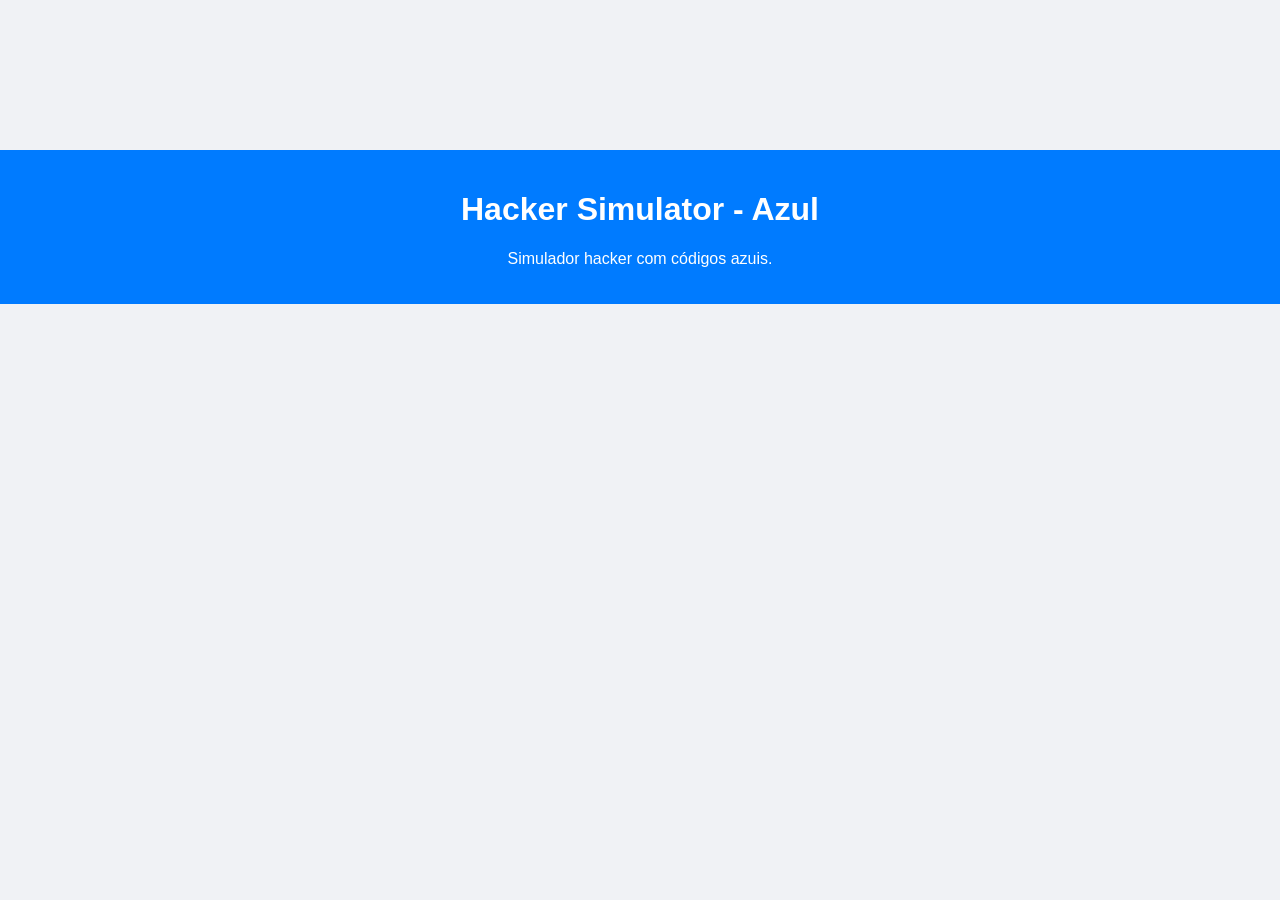
==== pagina2.html @ 8903ae95 "Create pagina2.html" ====
<!DOCTYPE html>
<html lang="pt-br">
<head>
<meta charset="UTF-8">
<meta name="viewport" content="width=device-width, initial-scale=1.0">
<title>Hacker Simulator - Azul</title>
<link rel="stylesheet" href="style.css">
</head>
<body>
    <canvas id="matrix"></canvas>

    <header>
        <h1>Hacker Simulator - Azul</h1>
        <p>Simulador hacker com códigos azuis.</p>
    </header>

    <script>
        let matrixColor = "#00FFFF"; // azul
    </script>
    <script src="matrix.js"></script>
</body>
</html>
---- style.css ----
body {
    font-family: Arial, sans-serif;
    margin:0;
    padding:0;
    background:#f0f2f5;
    display:flex;
    flex-direction:column;
    align-items:center;
}

header {
    text-align:center;
    padding:20px;
    background:#007bff;
    color:white;
    width:100%;
}

button {
    padding:12px 25px;
    margin:10px;
    border:none;
    border-radius:8px;
    cursor:pointer;
    font-size:16px;
    transition:0.3s;
}

button:hover {
    opacity:0.9;
}

#botoes-problemas button { background:#28a745; color:white; }

#solucao {
    margin-top:20px;
    width:90%;
    max-width:500px;
    text-align:left;
}

#busca-problema {
    margin-top:30px;
    text-align:center;
}

input {
    padding:10px;
    width:70%;
    max-width:300px;
    border-radius:5px;
    border:1px solid #ccc;
    margin-right:10px;
}

/* Modal profissional */
.modal {
    display:none;
    position: fixed;
    z-index:1000;
    left:0;
    top:0;
    width:100%;
    height:100%;
    overflow:auto;
    background-color: rgba(0,0,0,0.6);
}

.modal-content {
    background-color:#fff;
    margin: 10% auto;
    padding:20px;
    border-radius:10px;
    width:90%;
    max-width:450px;
    position:relative;
    box-shadow:0 5px 20px rgba(0,0,0,0.4);
    max-height:70%;
    overflow-y:auto;
}

.fechar {
    position:absolute;
    right:15px;
    top:10px;
    font-size:28px;
    font-weight:bold;
    cursor:pointer;
}

h3 { color:#007bff; margin-bottom:10px; }

.texto-solucao p { margin-bottom:10px; }

#btn-copiar {
    background:#ffc107;
    color:#000;
    width:100%;
    margin-top:10px;
    padding:10px;
    border-radius:5px;
    cursor:pointer;
}
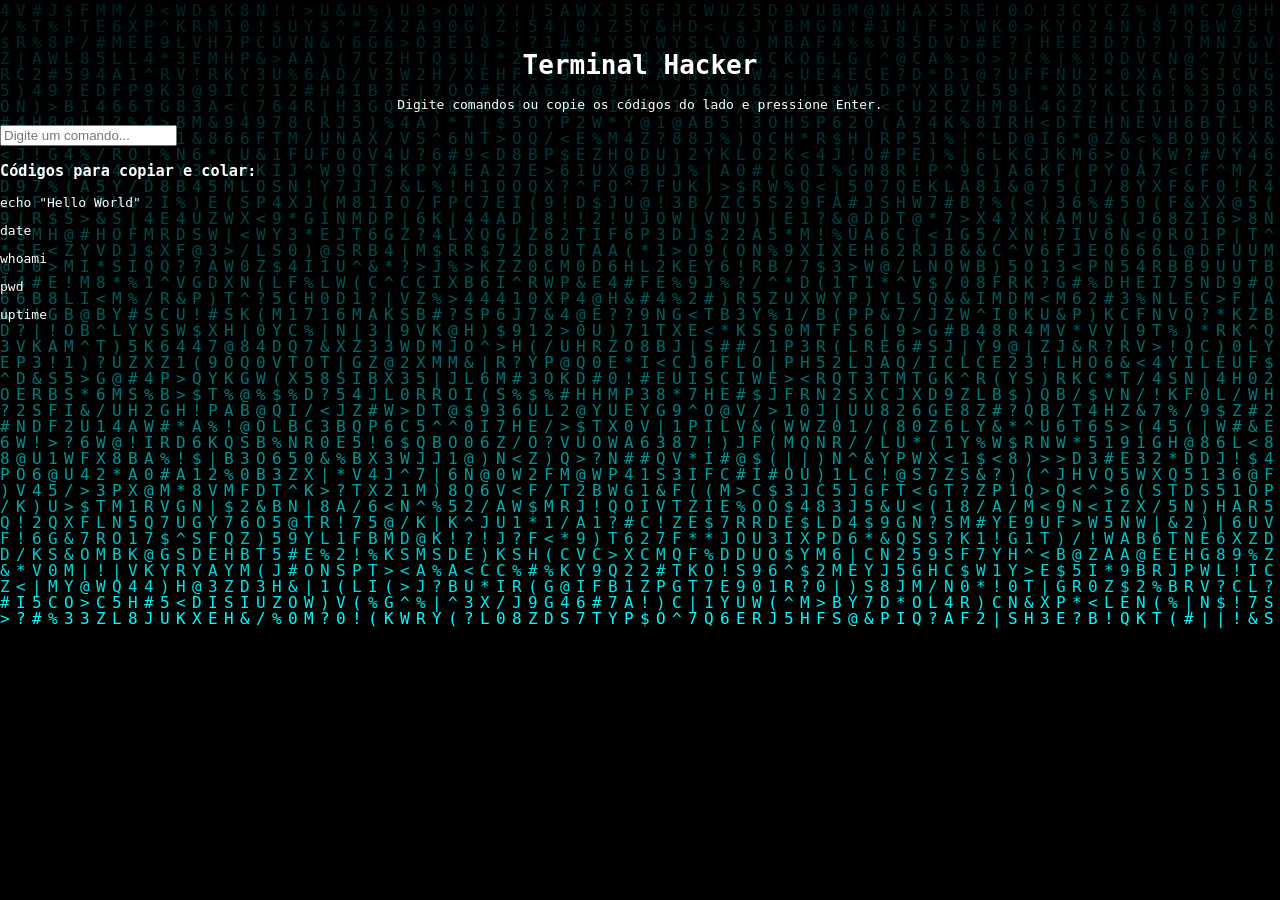
==== commit 62b5a51f: "Update pagina2.html" ====
--- a/pagina2.html
+++ b/pagina2.html
@@ -3,20 +3,36 @@
 <head>
 <meta charset="UTF-8">
 <meta name="viewport" content="width=device-width, initial-scale=1.0">
-<title>Hacker Simulator - Azul</title>
+<title>Hacker Simulator - Terminal</title>
 <link rel="stylesheet" href="style.css">
 </head>
 <body>
     <canvas id="matrix"></canvas>
 
     <header>
-        <h1>Hacker Simulator - Azul</h1>
-        <p>Simulador hacker com códigos azuis.</p>
+        <h1>Terminal Hacker</h1>
+        <p>Digite comandos ou copie os códigos do lado e pressione Enter.</p>
     </header>
+
+    <div id="container">
+        <div id="terminal">
+            <div id="output"></div>
+            <input type="text" id="input" placeholder="Digite um comando...">
+        </div>
+        <div id="codes">
+            <h3>Códigos para copiar e colar:</h3>
+            <pre>echo "Hello World"</pre>
+            <pre>date</pre>
+            <pre>whoami</pre>
+            <pre>pwd</pre>
+            <pre>uptime</pre>
+        </div>
+    </div>
 
     <script>
         let matrixColor = "#00FFFF"; // azul
     </script>
     <script src="matrix.js"></script>
+    <script src="terminal.js"></script>
 </body>
 </html>
--- a/style.css
+++ b/style.css
@@ -1,103 +1,25 @@
-body {
-    font-family: Arial, sans-serif;
+body, html {
     margin:0;
     padding:0;
-    background:#f0f2f5;
-    display:flex;
-    flex-direction:column;
-    align-items:center;
+    height:100%;
+    overflow:hidden;
+    font-family: monospace;
+    color:white;
+}
+
+#matrix {
+    position: fixed;
+    top:0;
+    left:0;
+    width:100%;
+    height:100%;
+    z-index: -1; /* fundo */
+    background: black;
 }
 
 header {
+    position: relative;
+    z-index: 1; /* acima do canvas */
     text-align:center;
-    padding:20px;
-    background:#007bff;
-    color:white;
-    width:100%;
+    margin-top:50px;
 }
-
-button {
-    padding:12px 25px;
-    margin:10px;
-    border:none;
-    border-radius:8px;
-    cursor:pointer;
-    font-size:16px;
-    transition:0.3s;
-}
-
-button:hover {
-    opacity:0.9;
-}
-
-#botoes-problemas button { background:#28a745; color:white; }
-
-#solucao {
-    margin-top:20px;
-    width:90%;
-    max-width:500px;
-    text-align:left;
-}
-
-#busca-problema {
-    margin-top:30px;
-    text-align:center;
-}
-
-input {
-    padding:10px;
-    width:70%;
-    max-width:300px;
-    border-radius:5px;
-    border:1px solid #ccc;
-    margin-right:10px;
-}
-
-/* Modal profissional */
-.modal {
-    display:none;
-    position: fixed;
-    z-index:1000;
-    left:0;
-    top:0;
-    width:100%;
-    height:100%;
-    overflow:auto;
-    background-color: rgba(0,0,0,0.6);
-}
-
-.modal-content {
-    background-color:#fff;
-    margin: 10% auto;
-    padding:20px;
-    border-radius:10px;
-    width:90%;
-    max-width:450px;
-    position:relative;
-    box-shadow:0 5px 20px rgba(0,0,0,0.4);
-    max-height:70%;
-    overflow-y:auto;
-}
-
-.fechar {
-    position:absolute;
-    right:15px;
-    top:10px;
-    font-size:28px;
-    font-weight:bold;
-    cursor:pointer;
-}
-
-h3 { color:#007bff; margin-bottom:10px; }
-
-.texto-solucao p { margin-bottom:10px; }
-
-#btn-copiar {
-    background:#ffc107;
-    color:#000;
-    width:100%;
-    margin-top:10px;
-    padding:10px;
-    border-radius:5px;
-    cursor:pointer;
-}
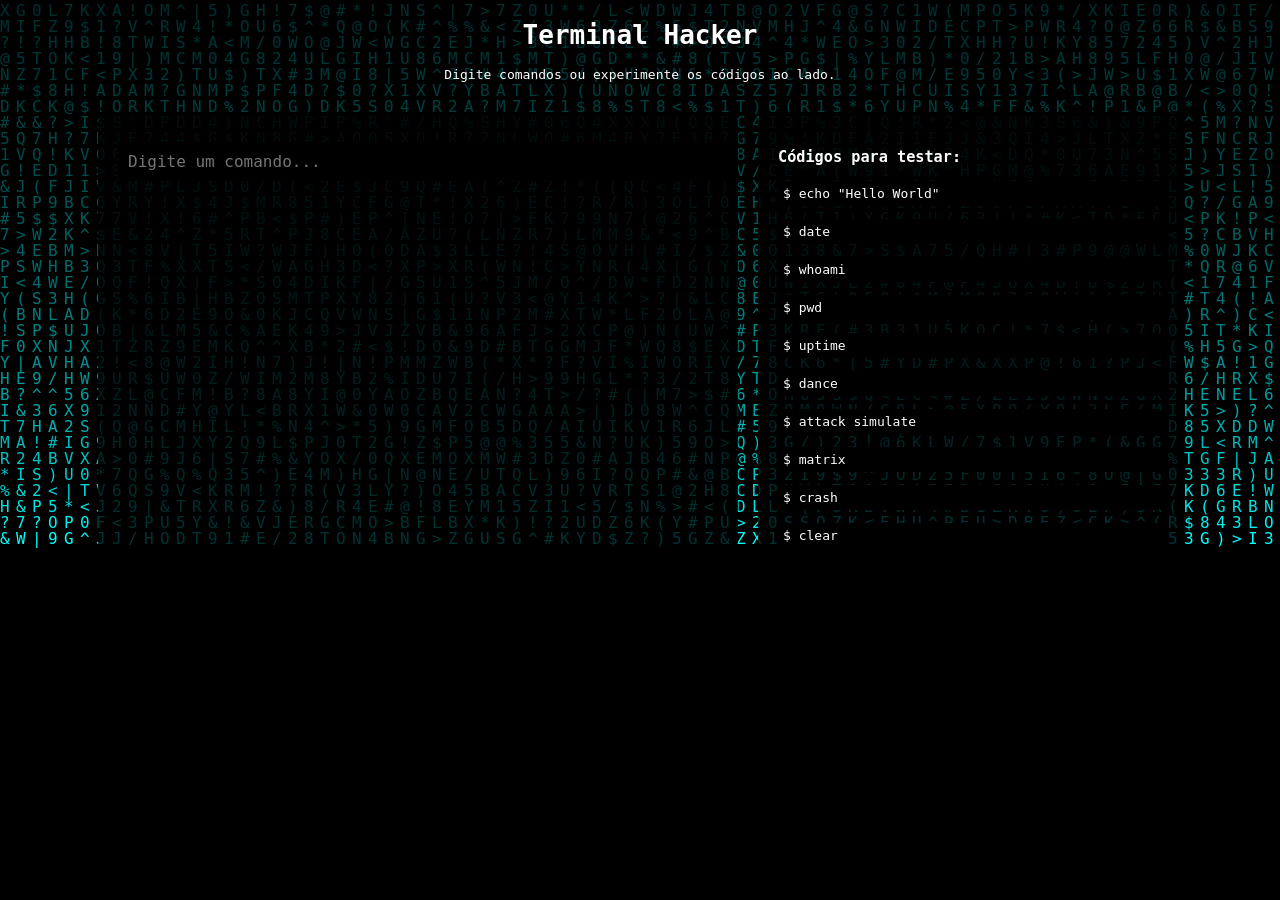
==== commit a5f96036: "Update pagina2.html" ====
--- a/pagina2.html
+++ b/pagina2.html
@@ -3,7 +3,7 @@
 <head>
 <meta charset="UTF-8">
 <meta name="viewport" content="width=device-width, initial-scale=1.0">
-<title>Hacker Simulator - Terminal</title>
+<title>Hacker Simulator - Terminal Crash</title>
 <link rel="stylesheet" href="style.css">
 </head>
 <body>
@@ -11,7 +11,7 @@
 
     <header>
         <h1>Terminal Hacker</h1>
-        <p>Digite comandos ou copie os códigos do lado e pressione Enter.</p>
+        <p>Digite comandos ou experimente os códigos ao lado.</p>
     </header>
 
     <div id="container">
@@ -19,20 +19,29 @@
             <div id="output"></div>
             <input type="text" id="input" placeholder="Digite um comando...">
         </div>
+
         <div id="codes">
-            <h3>Códigos para copiar e colar:</h3>
-            <pre>echo "Hello World"</pre>
-            <pre>date</pre>
-            <pre>whoami</pre>
-            <pre>pwd</pre>
-            <pre>uptime</pre>
+            <h3>Códigos para testar:</h3>
+            <pre>$ echo "Hello World"</pre>
+            <pre>$ date</pre>
+            <pre>$ whoami</pre>
+            <pre>$ pwd</pre>
+            <pre>$ uptime</pre>
+            <pre>$ dance</pre>
+            <pre>$ attack simulate</pre>
+            <pre>$ matrix</pre>
+            <pre>$ crash</pre>
+            <pre>$ clear</pre>
         </div>
     </div>
+
+    <!-- Áudio de erro -->
+    <audio id="errorSound" src="error.mp3" preload="auto"></audio>
 
     <script>
         let matrixColor = "#00FFFF"; // azul
     </script>
     <script src="matrix.js"></script>
-    <script src="terminal.js"></script>
+    <script src="terminal-crash.js"></script>
 </body>
 </html>
--- a/style.css
+++ b/style.css
@@ -13,13 +13,77 @@
     left:0;
     width:100%;
     height:100%;
-    z-index: -1; /* fundo */
+    z-index: -1;
     background: black;
 }
 
 header {
     position: relative;
-    z-index: 1; /* acima do canvas */
+    z-index: 1;
     text-align:center;
-    margin-top:50px;
+    margin-top:20px;
 }
+
+#btnProsseguir {
+    padding: 10px 20px;
+    font-size: 16px;
+    cursor:pointer;
+    border-radius:5px;
+    border:none;
+    background:#28a745;
+    color:white;
+}
+
+#container {
+    display:flex;
+    justify-content: center;
+    align-items:flex-start;
+    margin-top:30px;
+    position: relative;
+    z-index: 1;
+    gap:20px;
+}
+
+#terminal {
+    background: rgba(0,0,0,0.8);
+    padding:20px;
+    width:50%;
+    max-width:600px;
+    min-height:400px;
+    border-radius:10px;
+    overflow-y:auto;
+}
+
+#output {
+    white-space: pre-wrap;
+    margin-bottom:10px;
+}
+
+#input {
+    width:100%;
+    padding:10px;
+    background:black;
+    color:#0F0;
+    border:none;
+    font-family: monospace;
+    font-size:16px;
+}
+
+#codes {
+    background: rgba(0,0,0,0.8);
+    padding:20px;
+    width:30%;
+    min-height:400px;
+    border-radius:10px;
+    overflow-y:auto;
+}
+
+#codes pre {
+    background:black;
+    padding:5px;
+    border-radius:5px;
+    cursor:pointer;
+}
+#codes pre:hover {
+    background: #111;
+}
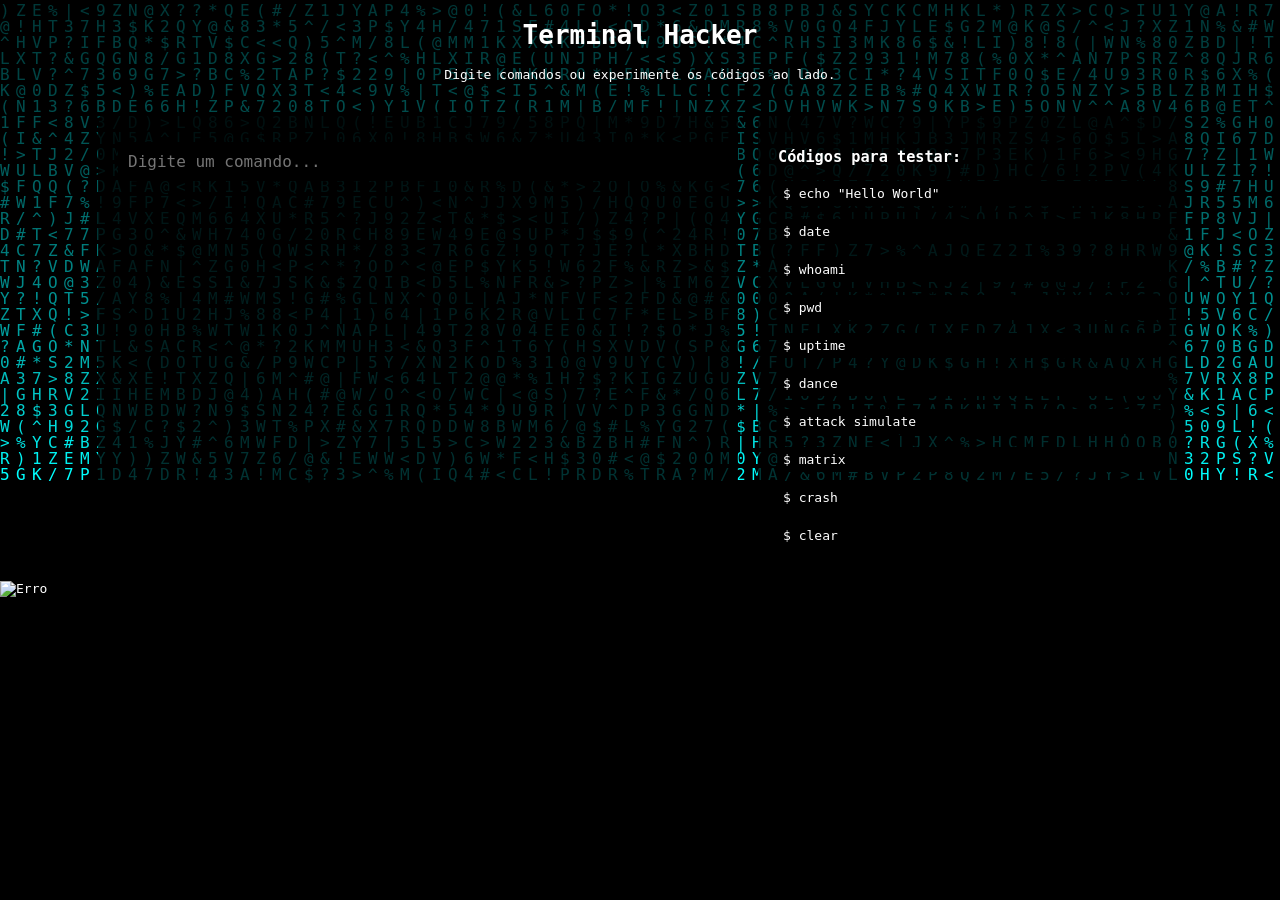
==== commit dfbc5953: "Update pagina2.html" ====
--- a/pagina2.html
+++ b/pagina2.html
@@ -35,13 +35,18 @@
         </div>
     </div>
 
-    <!-- Áudio de erro -->
+    <!-- Som de erro -->
     <audio id="errorSound" src="error.mp3" preload="auto"></audio>
+
+    <!-- Tela de crash com imagem -->
+    <div id="crashScreen">
+        <img src="bsod.png" alt="Erro" id="crashImage">
+    </div>
 
     <script>
         let matrixColor = "#00FFFF"; // azul
     </script>
     <script src="matrix.js"></script>
-    <script src="terminal-crash.js"></script>
+    <script src="terminal-final.js"></script>
 </body>
 </html>
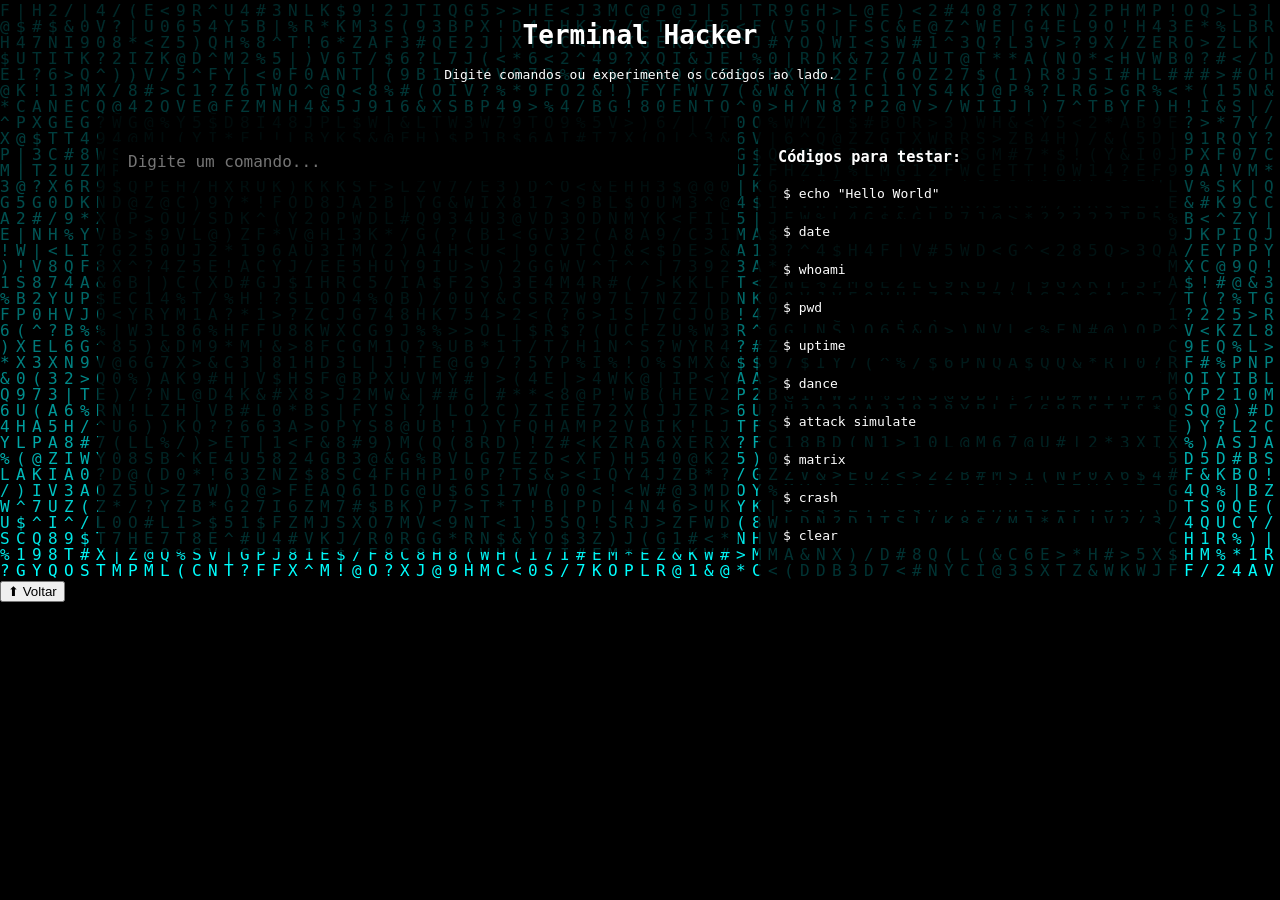
==== commit 005cff15: "Update pagina2.html" ====
--- a/pagina2.html
+++ b/pagina2.html
@@ -3,7 +3,7 @@
 <head>
 <meta charset="UTF-8">
 <meta name="viewport" content="width=device-width, initial-scale=1.0">
-<title>Hacker Simulator - Terminal Crash</title>
+<title>Hacker Simulator - Terminal Crash Avançado</title>
 <link rel="stylesheet" href="style.css">
 </head>
 <body>
@@ -35,18 +35,19 @@
         </div>
     </div>
 
-    <!-- Som de erro -->
+    <!-- Áudio de erro -->
     <audio id="errorSound" src="error.mp3" preload="auto"></audio>
 
-    <!-- Tela de crash com imagem -->
-    <div id="crashScreen">
-        <img src="bsod.png" alt="Erro" id="crashImage">
-    </div>
+    <!-- Container de imagens de erro do crash -->
+    <div id="crashContainer"></div>
+
+    <!-- Botão para encerrar crash -->
+    <button id="endCrash">⬆ Voltar</button>
 
     <script>
         let matrixColor = "#00FFFF"; // azul
     </script>
     <script src="matrix.js"></script>
-    <script src="terminal-final.js"></script>
+    <script src="terminal-crash-advanced.js"></script>
 </body>
 </html>
